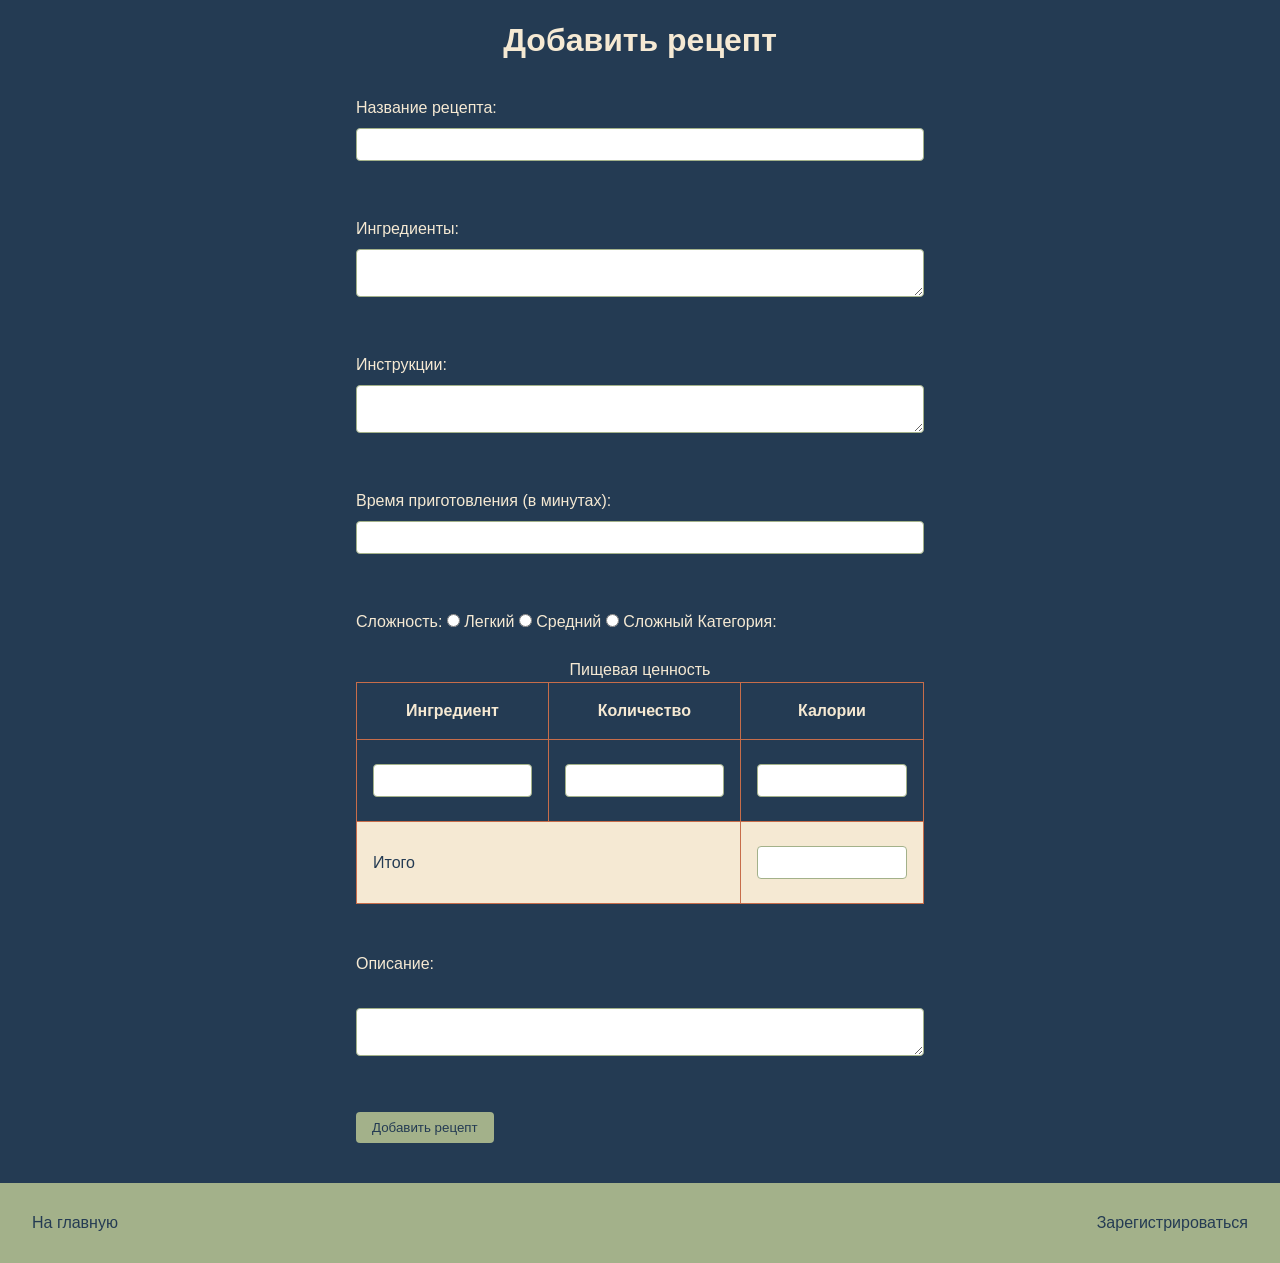
==== add-receipe.html @ b65f4b2a "Add files via upload" ====
<!DOCTYPE html>
<html lang="ru">
<head>
    <meta charset="UTF-8">
    <meta name="viewport" content="width=device-width, initial-scale=1.0">
    <link rel="stylesheet" href="style.css">
    <link rel="fonts" href="FjallaOne-Regular.ttf">
    <title>Document</title>
</head>
<body>
    <h1>Добавить рецепт</h1>
    <main>
    
    <form action="#" method="post">
        <label for="recipe-name">Название рецепта:</label>
        <input type="text" id="recipe-name" name="recipe-name" required><br><br>

        <label for="ingredients">Ингредиенты:</label>
        <textarea id="ingredients" name="ingredients" required></textarea><br><br>

        <label for="instructions">Инструкции:</label>
        <textarea id="instructions" name="instructions" required></textarea><br><br>

        <label for="cooking-time">
Время приготовления (в минутах):</label>
<input type="number" id="time" name="cooking-time" min="1" required><br><br>
        </label>

        <label for="difficult" >Сложность:</label>
        <input type="radio" id="easy" name="difficult" value="easy" required> Легкий
        <input type="radio" id="medium" name="difficult" value="medium" required> Средний
        <input type="radio" id="hard" name="difficult" value="hard" required> Сложный

        <label for="category">Категория:</label>
        <table>
    <caption>Пищевая ценность</caption>
    <thead>
        <tr>
            <th>Ингредиент</th>
            <th>Количество</th>
            <th>Калории</th>
        </tr>
    </thead>
    <tbody>
        <tr>
            <td ><input type="text" id="ingredient" name="ingredient" required></td>
            <td ><input type="number" id="quantity" name="quantity" min="1" required></td>
            <td ><input type="number" id="calories" name="calories" min="1" required></td>
        </tr>
        <br><br>
        <tr>
            <td colspan="2">Итого</td>
            <td><input type="number" id="total-calories" name="total-calories" min="1" required></td>
        </tr>
    </tbody>
</table>

        <br><br><label for="describe">Описание:</label> <br><br>
        <textarea id="describe" name="describe"></textarea><br><br>

        <button type="submit" id="submit-btn rec">Добавить рецепт</button>
    </form>
    <br>
    </main>
    <footer>
        <p><a href="index.html">На главную</a></p>
        <a href="register.html">Зарегистрироваться</a>
    </footer>
</body>
</html>
---- style.css ----
* {
    box-sizing: border-box;
    margin: 0;
    padding: 0;
}

body {
    font-family: 'Fjalla One', sans-serif;
    color: #F5E9D3;
    background-color: #243B53;
    font-size: 1rem;
    line-height: 1.5;
}
main {
    padding: 1rem;
    max-width: 600px;
    margin: 0 auto;
}

h1, h2 {
    font-family: 'Franklin Gothic Medium', 'Arial Narrow', Arial, sans-serif;
    color: #F5E9D3;
}

h1 {
    text-align: center;
    margin: 1rem 0;
}

h2 {
    margin: 1rem 0 0.5rem;
}

p {
    margin: 0.5rem 0;
}

/* Навигация и подвал */
nav, footer {
    background-color: #A3B18A;
    color: #243B53;
    padding: 1rem;
    text-align: center;
    display:flex;
    justify-content:flex-start;
    align-items:center;
    justify-content:space-between;
}
.nav-container{
    position: sticky;
    top:0;
    width:100%; 
}


nav a, footer a {
    display: inline-block;
    color: #243B53;
    text-decoration: none;
    padding: 0.25rem 0.5rem;
    margin: 0 0.5rem;
    border-radius: 4px;
    transition: background-color 0.3s ease;
}

nav a:hover, footer a:hover {
    background-color: #F5E9D3;
}
#top-link{
    position: fixed;
     bottom: 20px; 
     right: 20px;
     background-color: #A3B18A;
     z-index: 100;
     color: #243B53;
      padding: 0.5rem 1rem;
       border-radius: 4px;
    }

/* Поля формы */
input[type="text"], input[type="email"], input[type="password"],
input[type="number"], input[type="date"], textarea, select {
    display: block;
    width: 100%;
    padding: 0.5rem 0.75rem;
    margin: 0.5rem 0;
    border: 1px solid #A3B18A;
    border-radius: 4px;
    transition: border-color 0.3s ease;
}

input:focus, textarea:focus, select:focus {
    outline: 1px solid #C76D4A;
    border-color: #C76D4A;
}

/* Кнопки */
button, input[type="submit"] {
    background-color: #A3B18A;
    color: #243B53;
    border: none;
    padding: 0.5rem 1rem;
    border-radius: 4px;
    cursor: pointer;
    transition: background-color 0.3s ease, transform 0.3s ease;
}

button:hover, input[type="submit"]:hover {
    background-color: #F5E9D3;
    transform: translateY(-2px);
}

/* Таблица */
table {
    border-collapse: collapse;
    width: 100%;
}

th, td {
    padding: 1rem;
    border: 1px solid #C76D4A;
}

tr:nth-child(even) {
    background-color: #F5E9D3;
    color: #243B53;
}

/* Карточка */
.cards{
    grid: repeat(auto-fill, minmax(250px, 1fr));
     flex-wrap: wrap;
      gap: 1rem;

}
.card {
    background-color: #A3B18A;
    color: #243B53;
    border: 2px solid #C76D4A;
    border-radius: 8px;
    margin: 1rem;
    padding: 1rem;
    box-shadow: 0 4px 8px rgba(0, 0, 0, 0.25);
    position: relative;
    
}
.badge{
    position: absolute; 
    top: 10px; 
    right: 10px;
    background-color: #F5E9D3;
    border-radius: 6px;
    z-index: 10;
}

/* Картинка с увеличением при наведении */
.img-abt {
    width: 300px;
    overflow: hidden;
    border-radius: 12px;
}

.img-abt  {
    display: block;
    transition: transform 0.3s ease;
}

.img-abt:hover {
    transform: scale(1.05);
}
/* Log-in form */
.login-page {
    min-height: 100vh;
    display: flex;
    flex-direction: column;
}

.login-page main {
    flex: 1;
    display: flex;
    justify-content: center;
    align-items: center;
    width: 100%;
}

.login-form {
    width: 100%;
    padding: 2rem;
    max-width: 400px;
    border: 1px solid #C76D4A;
    border-radius: 8px;
    background-color: #A3B18A;
}

.login-form h1 {
    color: #F5E9D3;
}

.login-form button{
    background-color: #243B53;
    color: #F5E9D3;
}
.login-form button:hover{
    background-color: #C76D4A;
    color: #F5E9D3;
}
/* Layout page */
.page {
    display: grid;
    grid-template-columns: 200px 1fr;
    grid-template-rows: auto 1fr auto;
    grid-template-areas:
        "header  header"
        "sidebar content"
        "footer  footer";
    gap: 1rem;
    min-height: 100vh;
}

.page header { grid-area: header; }
.page aside  { grid-area: sidebar; padding: 1rem; }
.page main   { grid-area: content; max-width: none; margin: 0; }
.page footer { grid-area: footer; }

.cards {
    display: grid;
    grid-template-columns: repeat(auto-fit, minmax(250px, 1fr));
    gap: 1rem;
}

.cards .card {
    margin: 0;
}

.cards .card:first-child {
    grid-column: span 2;
}

.footer-grid {
    display: grid;
    grid-template-columns: repeat(3, 1fr);
    align-items: center;
    text-align: center;
}
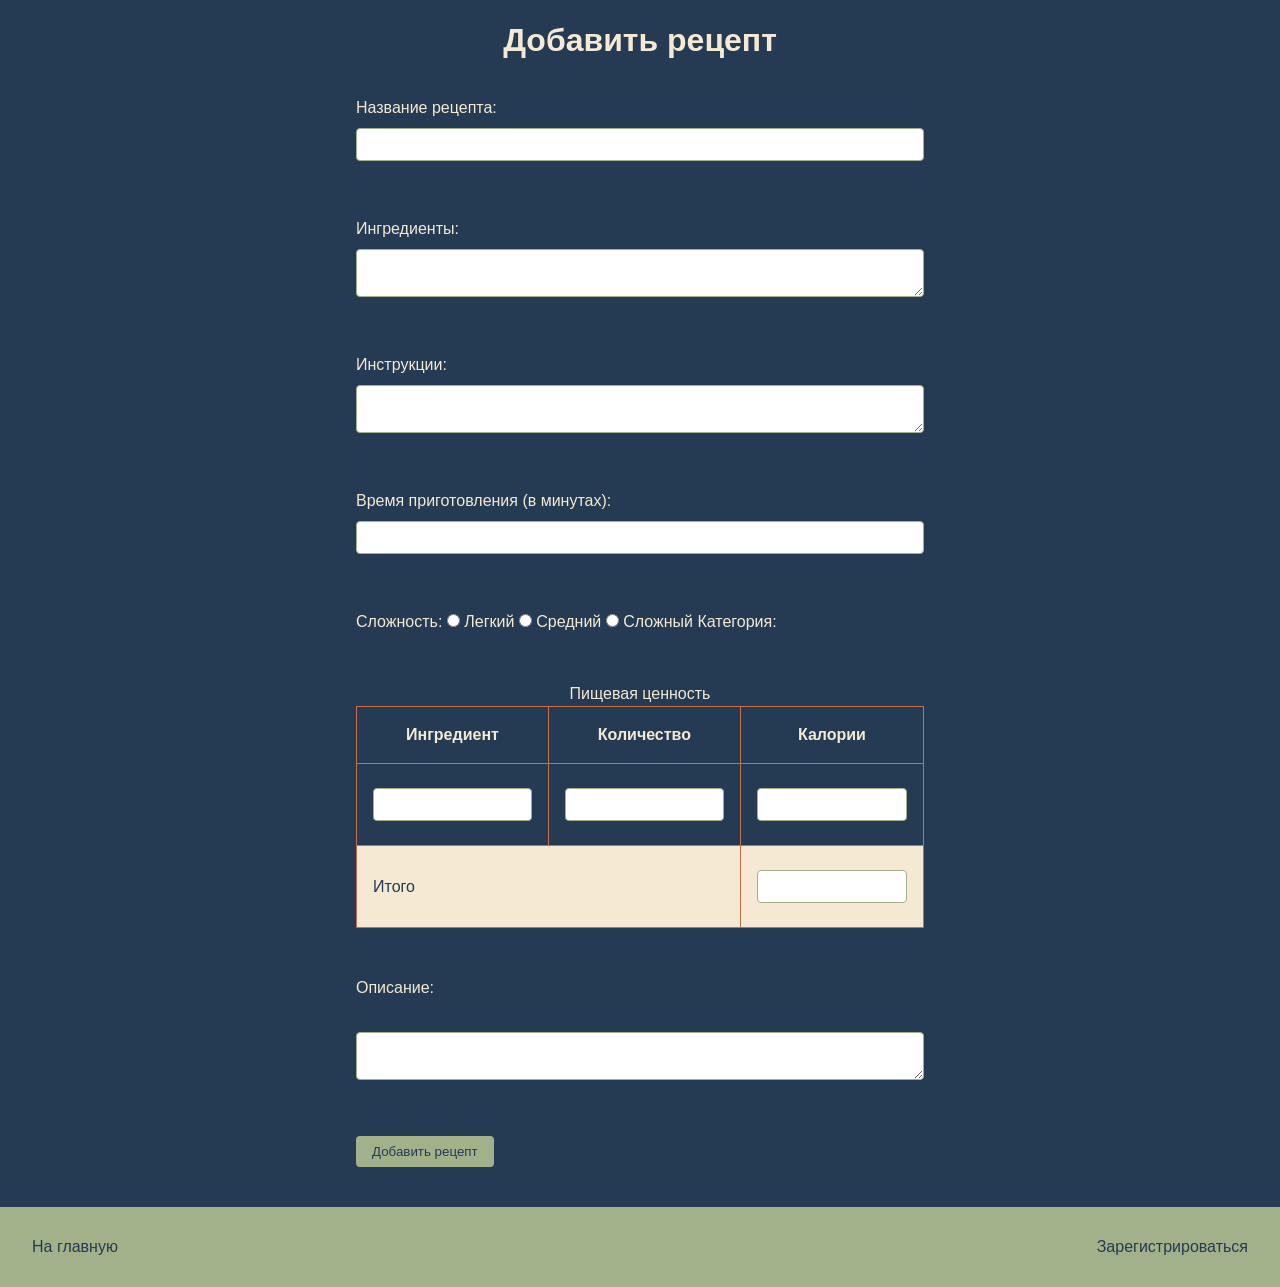
==== commit 51ff96d6: "added adaptive" ====
--- a/add-receipe.html
+++ b/add-receipe.html
@@ -3,11 +3,11 @@
 <head>
     <meta charset="UTF-8">
     <meta name="viewport" content="width=device-width, initial-scale=1.0">
-    <link rel="stylesheet" href="style.css">
+    <link rel="stylesheet" href="styles/style.css">
     <link rel="fonts" href="FjallaOne-Regular.ttf">
     <title>Document</title>
 </head>
-<body>
+<body class="add-recipe-page">
     <h1>Добавить рецепт</h1>
     <main>
     
@@ -32,6 +32,7 @@
         <input type="radio" id="hard" name="difficult" value="hard" required> Сложный
 
         <label for="category">Категория:</label>
+        <div class="table-scroll" role="region" aria-label="Пищевая ценность" tabindex="0">
         <table>
     <caption>Пищевая ценность</caption>
     <thead>
@@ -54,6 +55,7 @@
         </tr>
     </tbody>
 </table>
+        </div>
 
         <br><br><label for="describe">Описание:</label> <br><br>
         <textarea id="describe" name="describe"></textarea><br><br>
@@ -63,7 +65,7 @@
     <br>
     </main>
     <footer>
-        <p><a href="index.html">На главную</a></p>
+        <p><a href="profile.html">На главную</a></p>
         <a href="register.html">Зарегистрироваться</a>
     </footer>
 </body>
--- a/styles/style.css
+++ b/styles/style.css
@@ -0,0 +1,18 @@
+
+
+/**
+  |============================
+  | include css partials with
+  | default @import url()
+  |============================
+*/
+/* Common styles */
+@import url('./containers.css');
+@import url('./layout.css');
+@import url('./main-styles.css');
+@import url('./nav.css');
+@import url('./login.css');
+@import url('./header.css');
+@import url('./settings.css');
+@import url('./recipe.css');
+@import url('./responsive.css');
